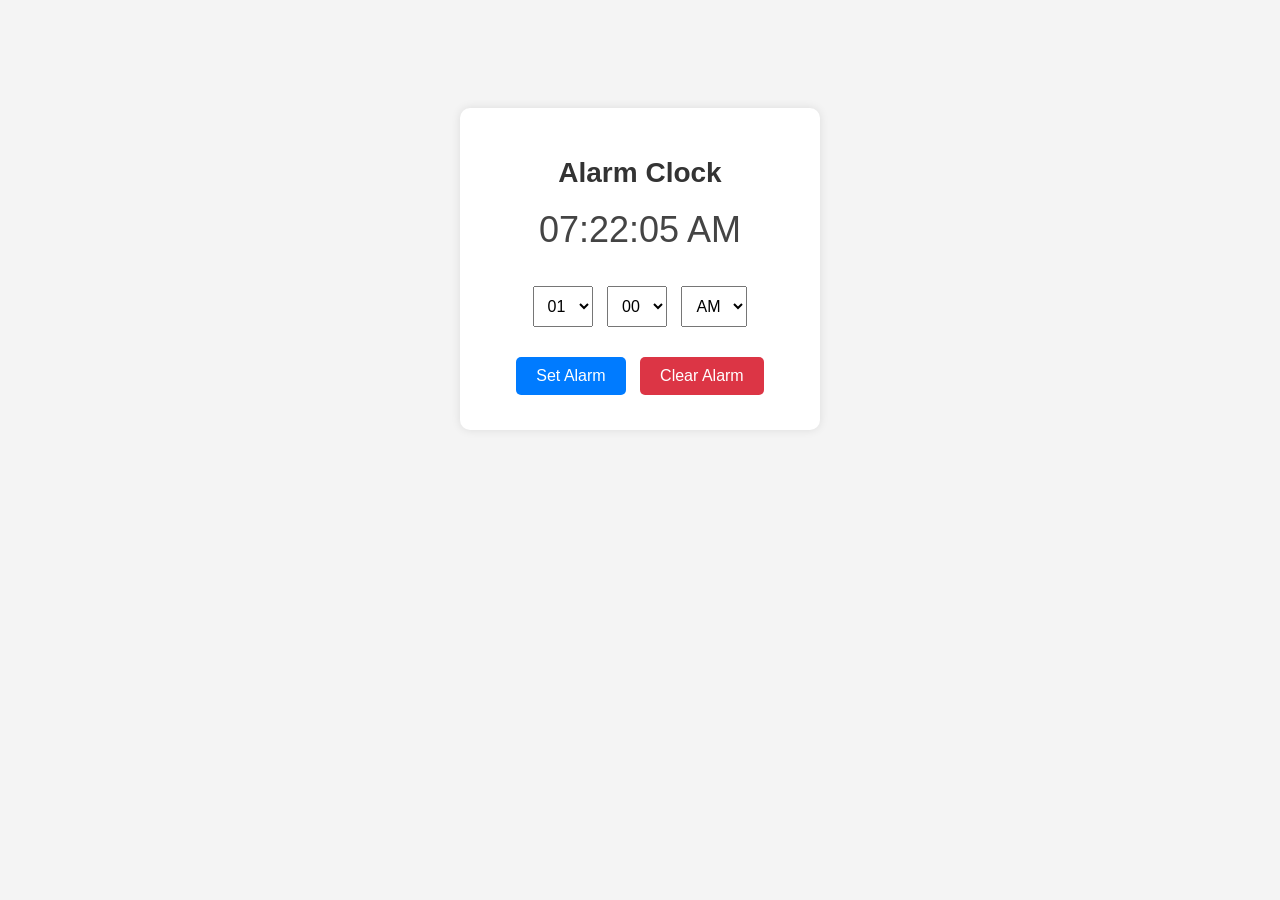
==== Alarm-Clock/alarm.html @ 86ecfdf8 "bug fixes" ====
<!DOCTYPE html>
<html lang="en">
<head>
    <meta charset="UTF-8">
    <meta name="viewport" content="width=device-width, initial-scale=1.0">
    <title>Alarm Clock</title>
    <link rel="stylesheet" href="/Alarm-Clock/index.css">
</head>
<body>
    <div class="alarm-container">
        <h1 class="title">Alarm Clock</h1>
        <div class="clock" id="current-time">00:00:00 AM</div>

        <div class="alarm-setter">
            <select class="select-hour"></select>
            <select class="select-minute"></select>
            <select class="select-period">
                <option>AM</option>
                <option>PM</option>
            </select>
        </div>

        <div class="buttons">
            <button class="set-alarm">Set Alarm</button>
            <button class="clear-alarm">Clear Alarm</button>
        </div>

        <!-- <audio id="alarm-sound" src="alarm.mp3" preload="auto"></audio> -->
    </div>

    <script src="/Alarm-Clock/index.js"></script>
</body>
</html>
---- Alarm-Clock/index.css ----
body {
    font-family: Arial, sans-serif;
    background-color: #f4f4f4;
    text-align: center;
    padding-top: 100px;
}

.alarm-container {
    background-color: #ffffff;
    padding: 30px;
    border-radius: 10px;
    width: 300px;
    margin: auto;
    box-shadow: 0 0 10px rgba(0, 0, 0, 0.1);
}

.title {
    margin-bottom: 20px;
    font-size: 28px;
    color: #333;
}

.clock {
    font-size: 36px;
    margin-bottom: 30px;
    color: #444;
}

.alarm-setter select {
    padding: 10px;
    font-size: 16px;
    margin: 5px;
}

.buttons {
    margin-top: 20px;
}

.set-alarm, .clear-alarm {
    padding: 10px 20px;
    font-size: 16px;
    margin: 5px;
    cursor: pointer;
    border: none;
    border-radius: 5px;
    background-color: #007bff;
    color: white;
    transition: background-color 0.3s;
}

.clear-alarm {
    background-color: #dc3545;
}

.set-alarm:hover {
    background-color: #0056b3;
}

.clear-alarm:hover {
    background-color: #b02a37;
}
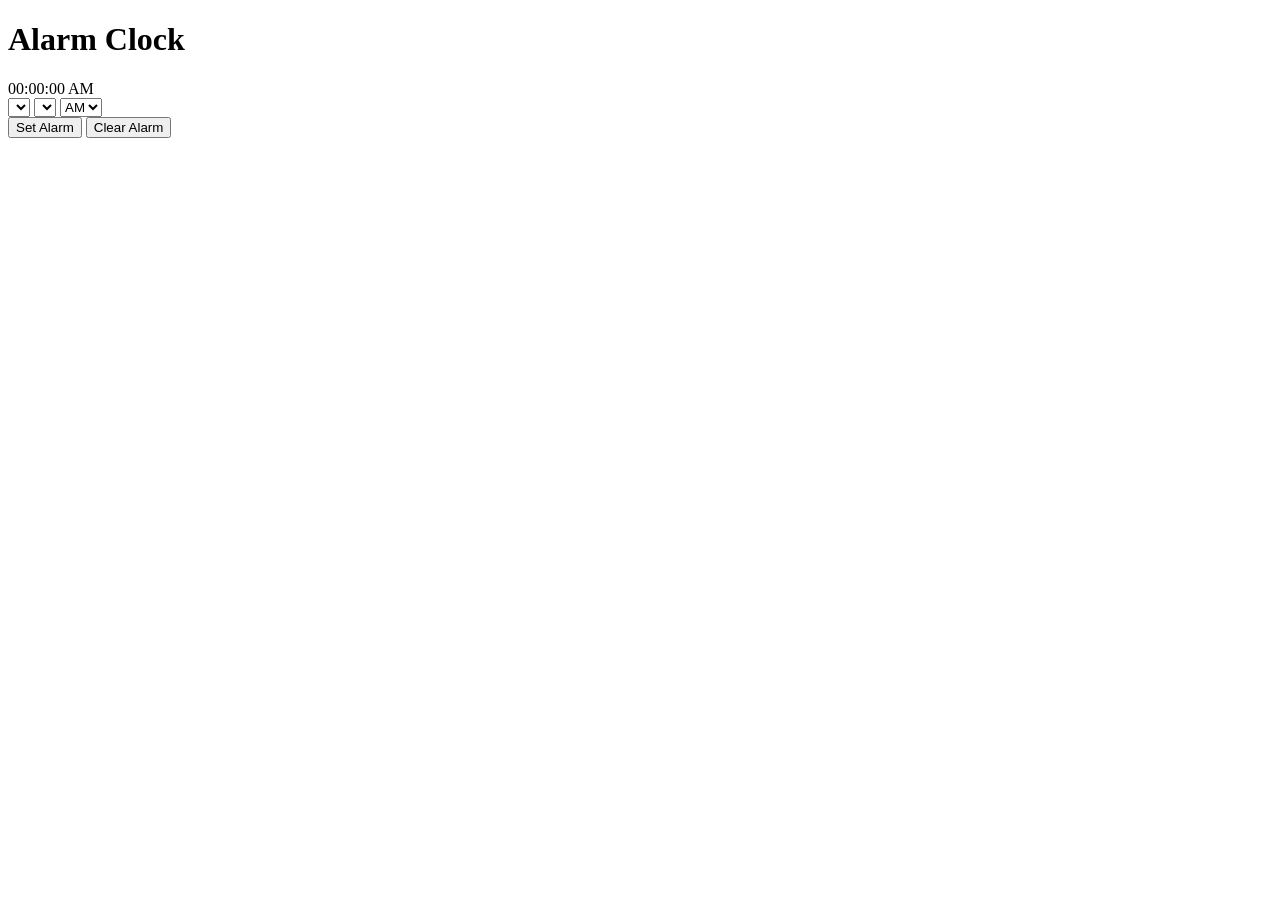
==== commit c45349c5: "bug fixes" ====
--- a/Alarm-Clock/alarm.html
+++ b/Alarm-Clock/alarm.html
@@ -4,7 +4,7 @@
     <meta charset="UTF-8">
     <meta name="viewport" content="width=device-width, initial-scale=1.0">
     <title>Alarm Clock</title>
-    <link rel="stylesheet" href="/Alarm-Clock/index.css">
+    <link rel="stylesheet" href="./Alarm-Clock/alarm.css">
 </head>
 <body>
     <div class="alarm-container">
@@ -28,6 +28,6 @@
         <!-- <audio id="alarm-sound" src="alarm.mp3" preload="auto"></audio> -->
     </div>
 
-    <script src="/Alarm-Clock/index.js"></script>
+    <script src="./Alarm-Clock/alarm.css"></script>
 </body>
 </html>
